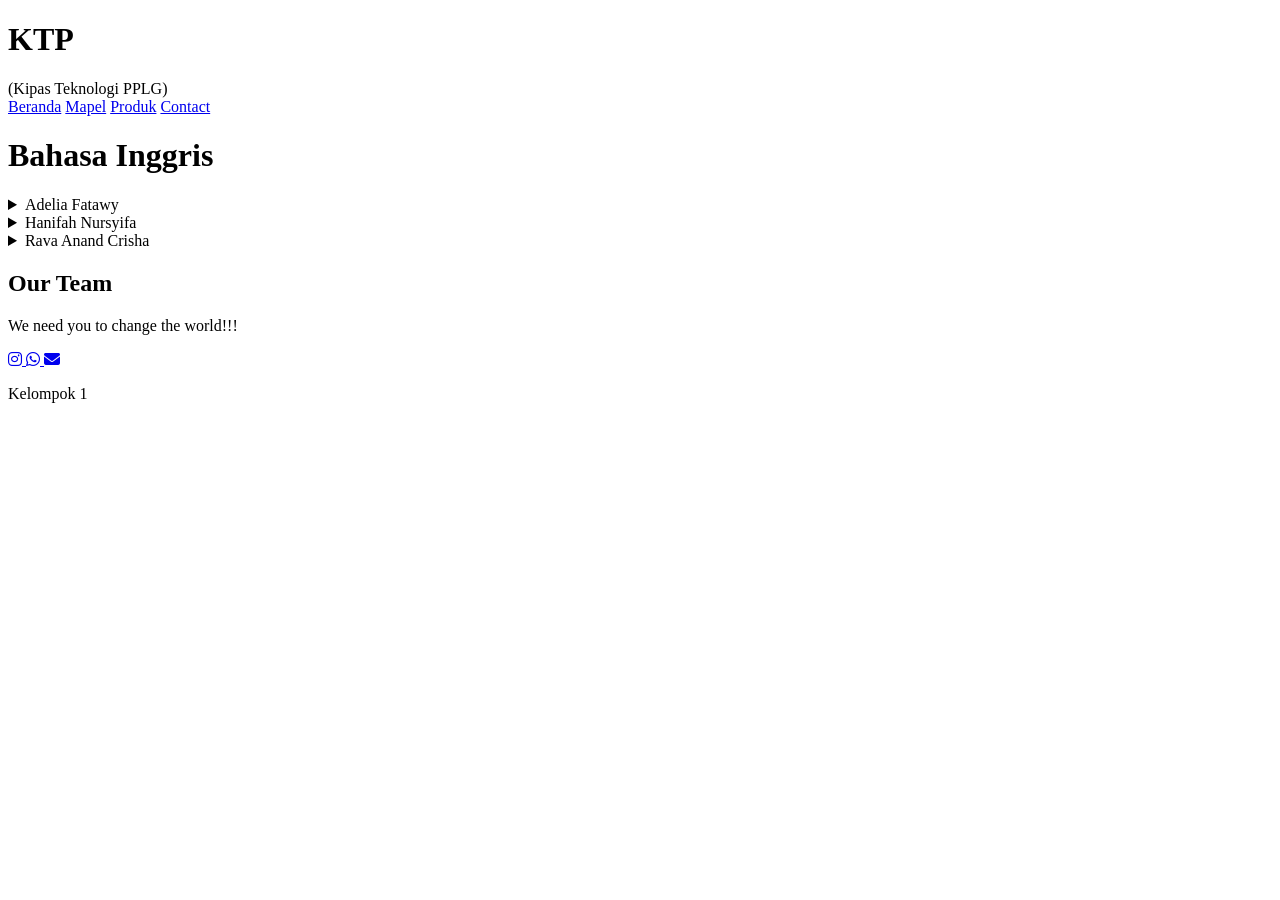
==== b.ingriss.html @ 26e2a277 "Add files via upload" ====
<!DOCTYPE html>
<html lang="en">
<head>
    <meta charset="UTF-8">
    <meta name="viewport" content="width=device-width, initial-scale=1.0">
    
    <link rel="stylesheet" href="Mapel/Bingriss.css">

    <link rel="stylesheet"
    href="https://cdnjs.cloudflare.com/ajax/libs/font-awesome/6.5.0/css/all.min.css">

    <title>Bahasa Inggris</title>
</head>
<body>
    <header class="main-header">

        <div class="header-logo">
            <h1>KTP</h1>
            <span>(Kipas Teknologi PPLG)</span>
        </div>

        <nav class="header-nav">
            <a href="index.html#beranda" class="nav-btn">Beranda</a>
            <a href="index.html#mapel" class="nav-btn">Mapel</a>
            <a href="index.html#produk" class="nav-btn">Produk</a>
            <a href="index.html#footer" class="nav-btn">Contact</a>
        </nav>

    </header>

    <main>
        <div class="ingriss">
            <h1>Bahasa Inggris</h1>
        </div>

        <section class="team-section">
            <div class="member-grid">
                <details class="member-card">
                    <summary>
                        <span>Adelia Fatawy</span>
                    </summary>
                    <p>
                        In this digital era, electronic waste is not difficult to find. Unusable and discarded items can lead to excessive waste accumulation. However, if reused, such as a CPU, which contains a reusable fan and module, it can become a more useful item.
                        <br>
                        A CPU can be disassembled and its components separated, separating the cables, the module, and the fan inside. From there, both materials can be reused to form the main frame of a new product.
                        <br>
                        These two materials can then be combined with new, functional cables. With proper arrangement and a little creativity, these components can become a more useful item.
                        <br>
                        This creates a fan that can be used to provide sufficient airflow in hot weather.
                    </p>
                </details>

                <details class="member-card">
                    <summary>
                        <span>Hanifah Nursyifa</span>
                    </summary>
                    <p>
                        In this modern era, awareness regarding the use of renewable energy is growing, one example being the application of small-scale solar panels. Items often considered trivial or overlooked can be transformed into useful innovations. A concrete example of this is the integration of a mini solar panel, a small motor, and an ordinary hat to create headwear that is both functional and cooling.
                        <br>
                        The creation process begins by preparing a plain hat and the necessary electronic components, including a mini solar panel, thin connecting wires, and a small, low-power fan. The solar panel is positioned on the brim of the hat to capture maximum sunlight, while the fan is mounted at an optimal angle to direct airflow toward the wearer's face.
                        <br>
                        Next, the components are assembled by connecting the wires from the solar panel directly to the fan motor. With careful attention to tidying up the wiring and ensuring the solar panel is securely attached to the fabric of the hat, this simple system is ready to operate automatically whenever it is exposed to sunlight—no additional batteries required.
                        <br>
                        This assembly process results in an innovative, solar-cooled hat that is highly practical for outdoor activities, especially during hot, sweltering weather.
                    </p>
                </details>

                <details class="member-card">
                    <summary>
                        <span>Rava Anand Crisha</span>
                    </summary>
                    <p>
                        In today’s modern era, electronic waste has become a common sight. If left to accumulate, these obsolete items can easily lead to environmental pollution. However, if the components within them are managed wisely—such as by repurposing fans and modules from discarded computer equipment—this waste can be transformed into something far more functional.
                        <br>
                        The repurposing process begins by carefully dismantling old computer units to extract key parts, ranging from wiring and control modules to the internal fan blades. These salvaged components are then prepared to be reassembled into the foundational structure of a new innovation.
                        <br>
                        These still-usable, salvaged components are combined with new, high-quality wiring and a used hat. Through meticulous assembly and a touch of creativity, these separate parts are integrated into a functional, reusable device.
                        <br>
                        The final result is a wearable, mini-fan hat—a practical tool that helps provide a cooling breeze during hot weather.
                    </p>
                </details>
            </div>
        </section>
    </main>
</body>

       <footer class="footer" id="footer">
        <div class="footer-content">
            <h2>Our <span>Team</span></h2>
            <p>
                We need you to change the world!!!
            </p>
            <div class="footer-social">
                <a href="https://instagram.com/0r4n9.00" aria-label="Instagram">
                    <i class="fab fa-instagram"></i>
                </a>
                <a href="https://wa.me/085643763976" aria-label="WhatsApp">
                    <i class="fab fa-whatsapp"></i>
                </a>
                <a href="mailto:adelia.p26003@satamail.my.id" aria-label="Email">
                    <i class="fas fa-envelope"></i>
                </a>
            </div>
        </div>
        <div class="footer-bottom">
            <p>Kelompok 1</p>
        </div>
    </footer>

</html>
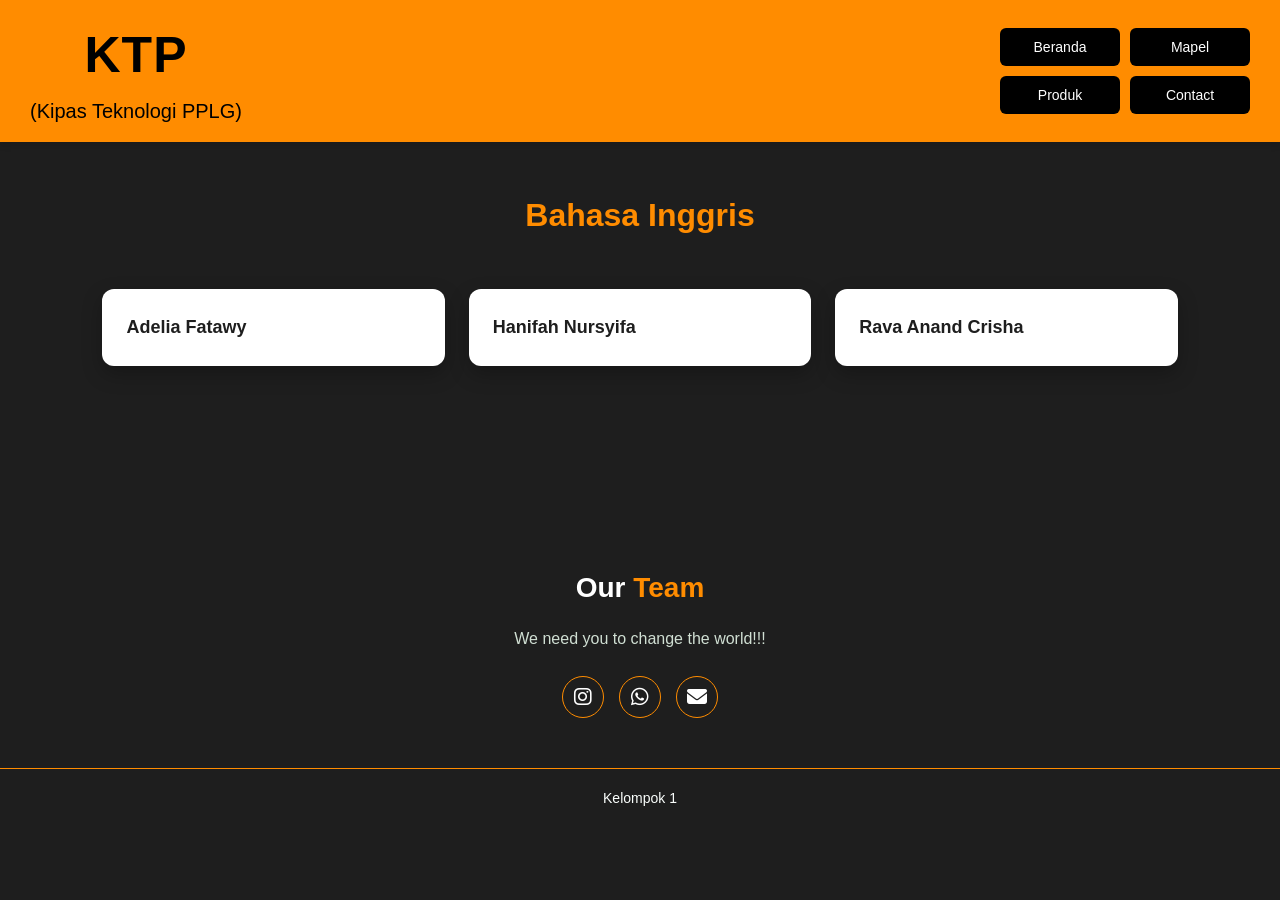
==== commit 71f853af: "Update b.ingriss.html" ====
--- a/b.ingriss.html
+++ b/b.ingriss.html
@@ -94,7 +94,7 @@
                 <a href="https://instagram.com/0r4n9.00" aria-label="Instagram">
                     <i class="fab fa-instagram"></i>
                 </a>
-                <a href="https://wa.me/085643763976" aria-label="WhatsApp">
+                <a href="https://wa.me/6285643763976" aria-label="WhatsApp">
                     <i class="fab fa-whatsapp"></i>
                 </a>
                 <a href="mailto:adelia.p26003@satamail.my.id" aria-label="Email">
@@ -107,4 +107,4 @@
         </div>
     </footer>
 
-</html>+</html>
--- a/Mapel/Bingriss.css
+++ b/Mapel/Bingriss.css
@@ -0,0 +1,190 @@
+* {
+    margin: 0;
+    padding: 0;
+    box-sizing: border-box;
+    font-family: 'Segoe UI', Tahoma, Geneva, Verdana, sans-serif;
+}
+
+body {
+    background-color: #1E1E1E;
+    color: #FF8C00;
+    line-height: 1.6;
+}
+
+.main-header {
+    position: sticky;
+    top: 0;
+    display: flex;
+    justify-content: space-between;
+    align-items: center;
+    background-color: #FF8C00;
+    padding: 15px 30px;
+    color: #000000;
+    box-shadow: 0 4px 6px rgba(0, 0, 0, 0.1);
+}
+
+.header-logo h1 {
+    font-size: 50px;
+    font-weight: 750;
+    letter-spacing: 1px;
+    text-align: center;
+}
+
+
+.header-logo span {
+font-size: 20px;
+}
+
+.header-nav {
+    display: grid;
+    grid-template-columns: repeat(2, 120px);
+    grid-template-rows: repeat(2, auto); 
+    gap: 10px;                            
+}
+
+.nav-btn {
+    display: inline-block;
+    text-align: center;
+    text-decoration: none;
+    color: #ffffff;
+    background-color: #000000;
+    padding: 8px 12px;
+    border-radius: 6px;
+    font-size: 14px;
+    font-weight: 500;
+    transition: background-color 0.3s ease, transform 0.1s ease;
+}
+
+.nav-btn:hover {
+    background-color: #ffffff;
+    transform: translateY(-1px);
+    color: #000000;
+}
+
+.nav-btn:active {
+    transform: translateY(1px);
+}
+
+.ingriss {
+    display: flex;
+    justify-content: center;
+    align-items: center;
+    padding: 48px 24px 24px;
+}
+
+.team-section {
+    padding: 24px 8% 70px;
+}
+
+.team-section h2 {
+    margin-bottom: 24px;
+    color: #ffffff;
+    text-align: center;
+}
+
+.member-grid {
+    display: grid;
+    grid-template-columns: repeat(3, minmax(0, 1fr));
+    gap: 24px;
+}
+
+.member-card {
+    align-self: start;
+    overflow: hidden;
+    border-radius: 12px;
+    background: #ffffff;
+    color: #1e1e1e;
+    box-shadow: 0 8px 20px rgba(0, 0, 0, 0.25);
+}
+
+.member-card summary {
+    display: flex;
+    align-items: center;
+    padding: 24px;
+    color: #1e1e1e;
+    cursor: pointer;
+    font-size: 18px;
+    font-weight: 700;
+    text-align: center;
+    list-style-position: inside;
+}
+
+.member-card summary:focus-visible {
+    outline: 3px solid #ff8c00;
+    outline-offset: -3px;
+}
+
+.member-card p {
+    padding: 0 24px 24px;
+    color: #333333;
+    text-align: center;
+}
+
+@media (max-width: 700px) {
+    .member-grid {
+        grid-template-columns: 1fr;
+    }
+
+    .team-section {
+        padding-right: 6%;
+        padding-left: 6%;
+    }
+}
+
+.footer {
+    background: #1E1E1E;
+    color: white;
+    text-align: center;
+    margin-top: 80px;
+}
+
+.footer-content {
+    padding: 50px 20px;
+}
+
+.footer-content h2 {
+    font-size: 28px;
+    margin-bottom: 15px;
+}
+
+.footer-content h2 span {
+    color: #FF8C00;
+}
+
+.footer-content p {
+    color: #d0dfd3;
+    line-height: 1.6;
+}
+
+.footer-social {
+    display: flex;
+    justify-content: center;
+    gap: 15px;
+    margin-top: 25px;
+}
+
+.footer-social a {
+    color: white;
+    font-size: 20px;
+    text-decoration: none;
+    width: 42px;
+    height: 42px;
+    border: 1px solid #FF8C00;
+    border-radius: 50%;
+    display: flex;
+    justify-content: center;
+    align-items: center;
+    transition: 0.3s;
+}
+
+.footer-social a:hover {
+    background: #FF8C00;
+    color: #1E1E1E;
+}
+
+.footer-bottom {
+    border-top: 1px solid #FF8C00;
+    padding: 18px;
+    font-size: 14px;
+    color: #fafefc;
+}
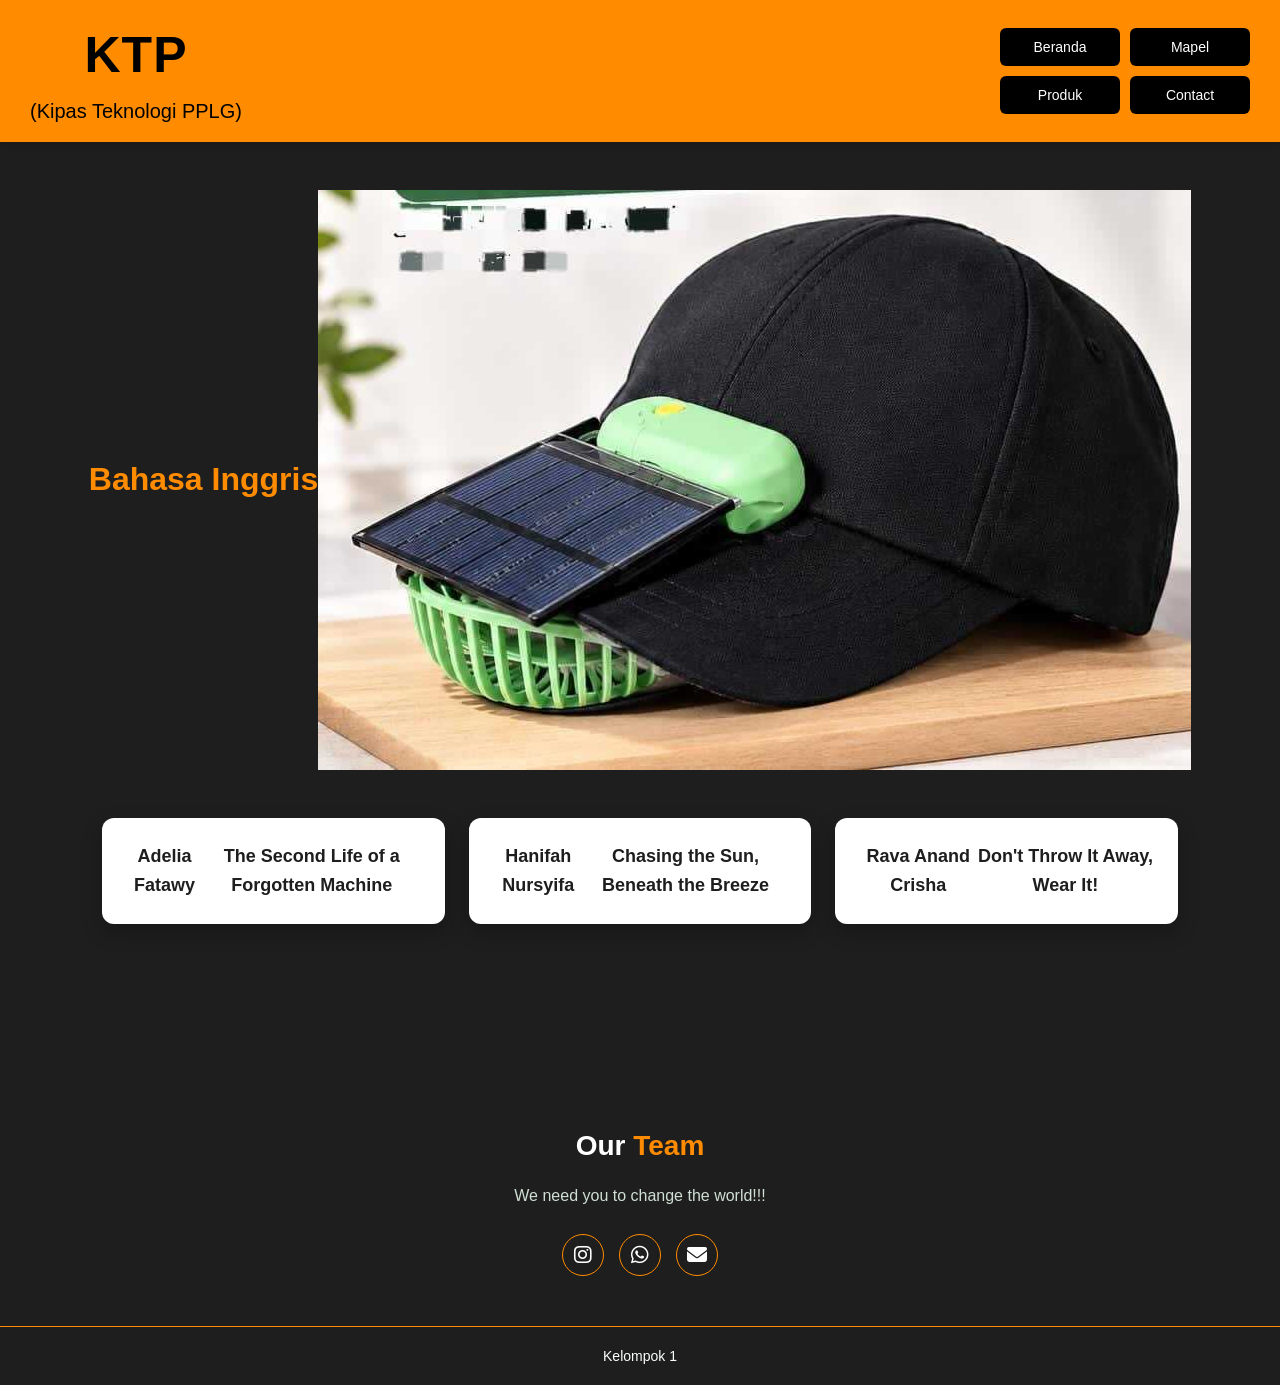
==== commit 5e195641: "Update b.ingriss.html" ====
--- a/b.ingriss.html
+++ b/b.ingriss.html
@@ -31,6 +31,7 @@
     <main>
         <div class="ingriss">
             <h1>Bahasa Inggris</h1>
+            <img class="topi-image" src="img/topi.jpg" alt="Topi kipas tenaga surya">
         </div>
 
         <section class="team-section">
@@ -38,6 +39,7 @@
                 <details class="member-card">
                     <summary>
                         <span>Adelia Fatawy</span>
+                        <span class="project-title">The Second Life of a Forgotten Machine</span>
                     </summary>
                     <p>
                         In this digital era, electronic waste is not difficult to find. Unusable and discarded items can lead to excessive waste accumulation. However, if reused, such as a CPU, which contains a reusable fan and module, it can become a more useful item.
@@ -53,6 +55,7 @@
                 <details class="member-card">
                     <summary>
                         <span>Hanifah Nursyifa</span>
+                        <span class="project-title">Chasing the Sun, Beneath the Breeze</span>
                     </summary>
                     <p>
                         In this modern era, awareness regarding the use of renewable energy is growing, one example being the application of small-scale solar panels. Items often considered trivial or overlooked can be transformed into useful innovations. A concrete example of this is the integration of a mini solar panel, a small motor, and an ordinary hat to create headwear that is both functional and cooling.
@@ -68,6 +71,7 @@
                 <details class="member-card">
                     <summary>
                         <span>Rava Anand Crisha</span>
+                        <span class="project-title">Don't Throw It Away, Wear It!</span>
                     </summary>
                     <p>
                         In today’s modern era, electronic waste has become a common sight. If left to accumulate, these obsolete items can easily lead to environmental pollution. However, if the components within them are managed wisely—such as by repurposing fans and modules from discarded computer equipment—this waste can be transformed into something far more functional.
@@ -94,7 +98,7 @@
                 <a href="https://instagram.com/0r4n9.00" aria-label="Instagram">
                     <i class="fab fa-instagram"></i>
                 </a>
-                <a href="https://wa.me/6285643763976" aria-label="WhatsApp">
+                <a href="https://wa.me/5285643763976" aria-label="WhatsApp">
                     <i class="fab fa-whatsapp"></i>
                 </a>
                 <a href="mailto:adelia.p26003@satamail.my.id" aria-label="Email">
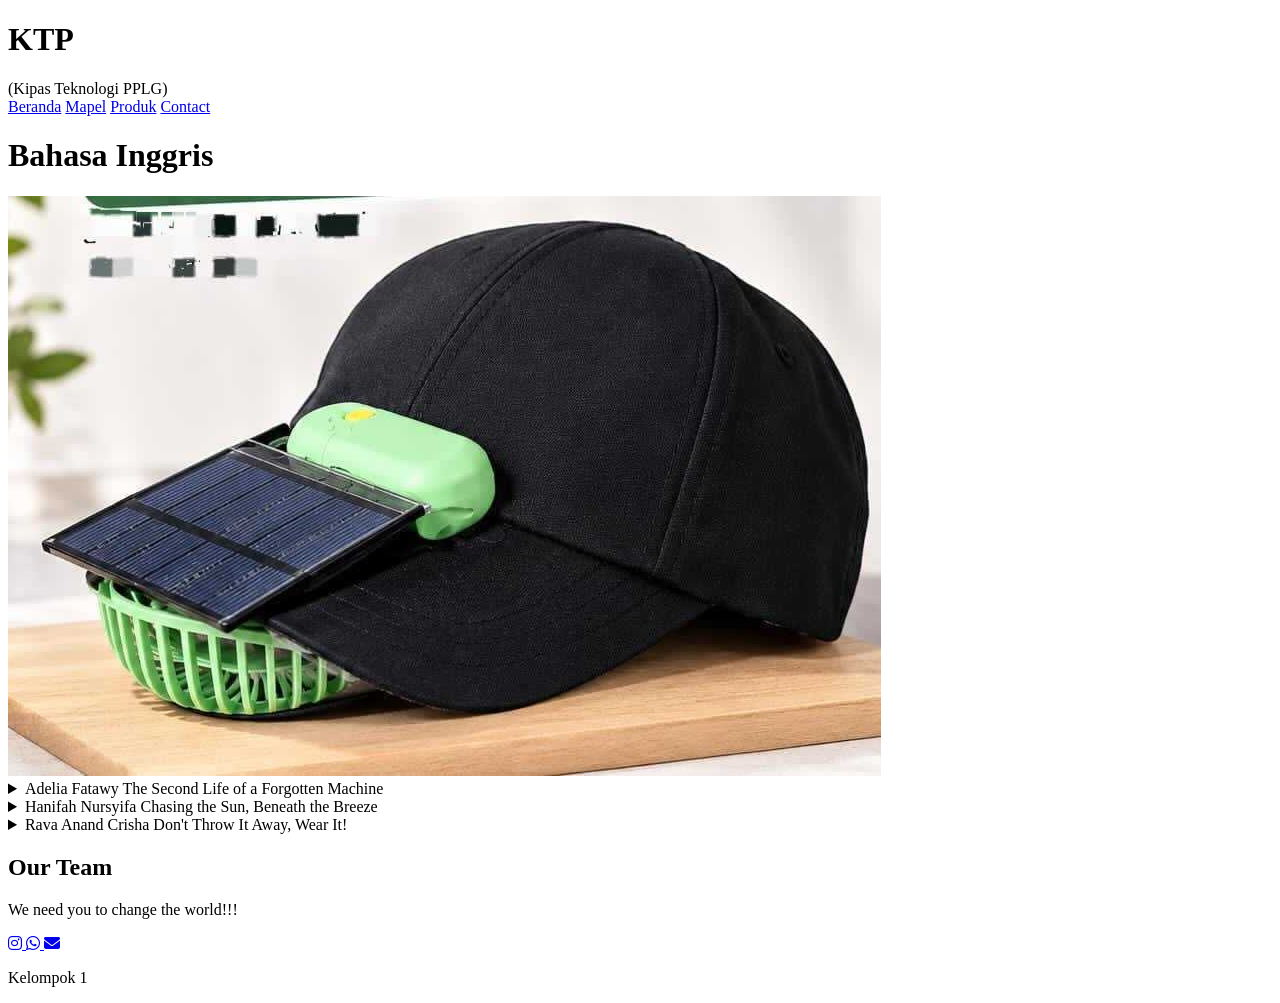
==== commit 19dc39c6: "Add files via upload" ====
--- a/b.ingriss.html
+++ b/b.ingriss.html
@@ -111,4 +111,4 @@
         </div>
     </footer>
 
-</html>
+</html>
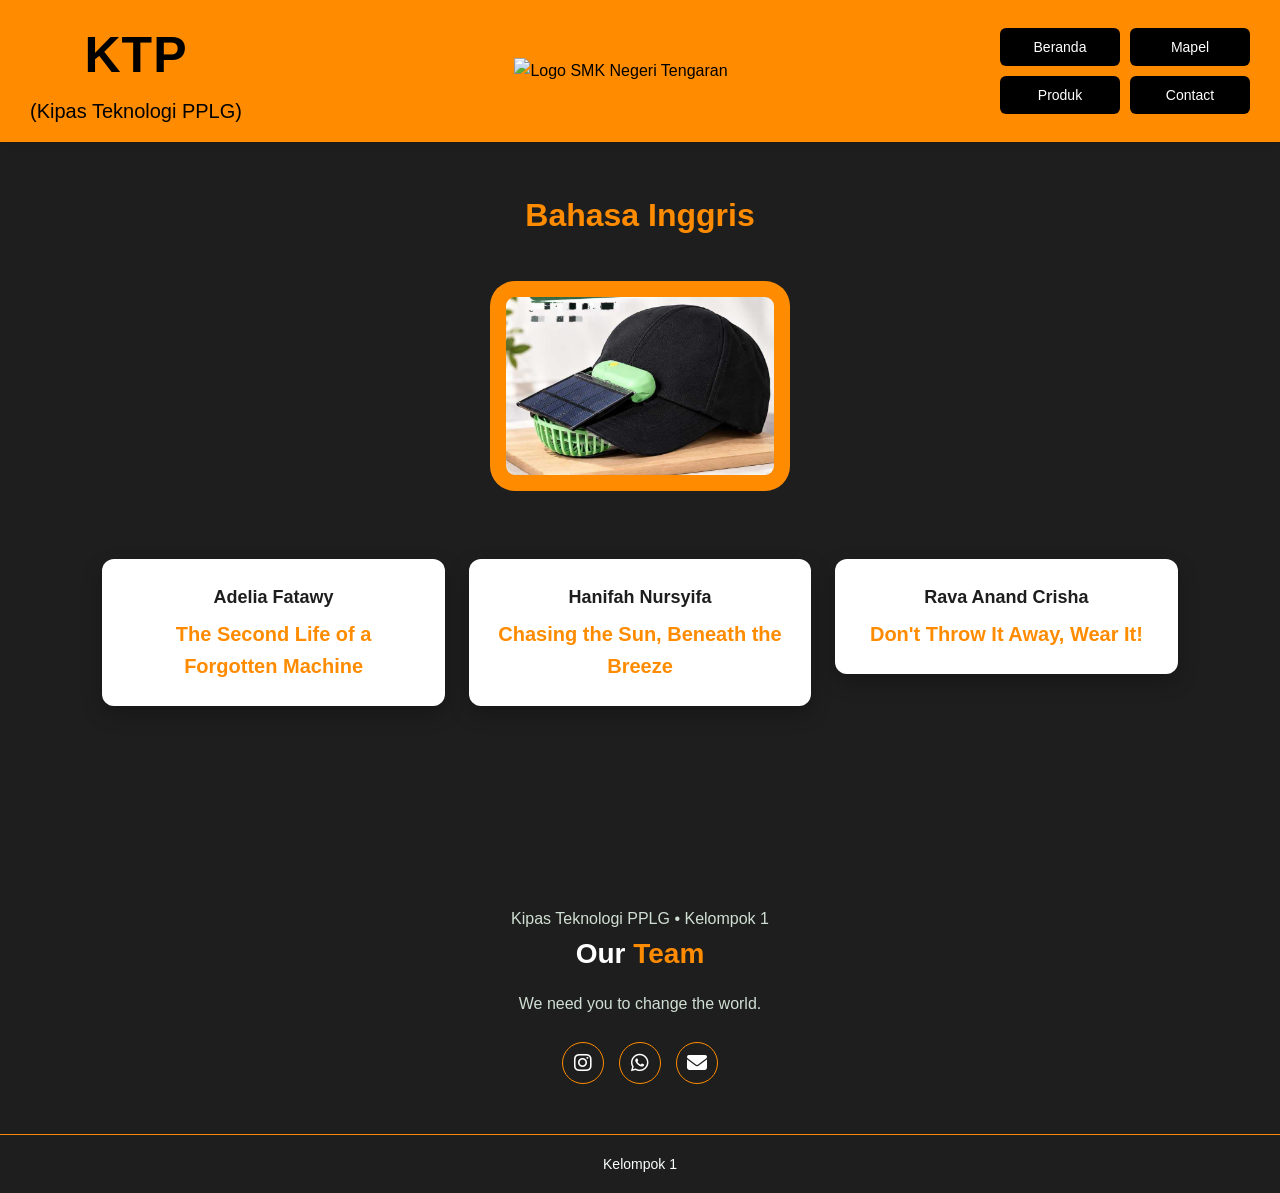
==== commit 0efc6326: "Add header emblem and update footer text Added header emblem and updated footer content." ====
--- a/b.ingriss.html
+++ b/b.ingriss.html
@@ -18,6 +18,8 @@
             <h1>KTP</h1>
             <span>(Kipas Teknologi PPLG)</span>
         </div>
+
+        <img class="header-emblem" src="img/SMK.png" alt="Logo SMK Negeri Tengaran">
 
         <nav class="header-nav">
             <a href="index.html#beranda" class="nav-btn">Beranda</a>
@@ -88,17 +90,18 @@
     </main>
 </body>
 
-       <footer class="footer" id="footer">
+       <footer class="footer">
         <div class="footer-content">
+            <p class="footer-kicker">Kipas Teknologi PPLG <span>•</span> Kelompok 1</p>
             <h2>Our <span>Team</span></h2>
             <p>
-                We need you to change the world!!!
+                We need you to change the world.
             </p>
             <div class="footer-social">
                 <a href="https://instagram.com/0r4n9.00" aria-label="Instagram">
                     <i class="fab fa-instagram"></i>
                 </a>
-                <a href="https://wa.me/5285643763976" aria-label="WhatsApp">
+                <a href="https://wa.me/6285643763976" aria-label="WhatsApp">
                     <i class="fab fa-whatsapp"></i>
                 </a>
                 <a href="mailto:adelia.p26003@satamail.my.id" aria-label="Email">
@@ -111,4 +114,4 @@
         </div>
     </footer>
 
-</html>+</html>
--- a/Mapel/Bingriss.css
+++ b/Mapel/Bingriss.css
@@ -0,0 +1,209 @@
+* {
+    margin: 0;
+    padding: 0;
+    box-sizing: border-box;
+    font-family: 'Segoe UI', Tahoma, Geneva, Verdana, sans-serif;
+}
+
+body {
+    background-color: #1E1E1E;
+    color: #FF8C00;
+    line-height: 1.6;
+}
+
+.main-header {
+    position: sticky;
+    top: 0;
+    display: flex;
+    justify-content: space-between;
+    align-items: center;
+    background-color: #FF8C00;
+    padding: 15px 30px;
+    color: #000000;
+    box-shadow: 0 4px 6px rgba(0, 0, 0, 0.1);
+}
+
+.header-logo h1 {
+    font-size: 50px;
+    font-weight: 750;
+    letter-spacing: 1px;
+    text-align: center;
+}
+
+
+.header-logo span {
+font-size: 20px;
+}
+
+.header-nav {
+    display: grid;
+    grid-template-columns: repeat(2, 120px);
+    grid-template-rows: repeat(2, auto); 
+    gap: 10px;                            
+}
+
+.nav-btn {
+    display: inline-block;
+    text-align: center;
+    text-decoration: none;
+    color: #ffffff;
+    background-color: #000000;
+    padding: 8px 12px;
+    border-radius: 6px;
+    font-size: 14px;
+    font-weight: 500;
+    transition: background-color 0.3s ease, transform 0.1s ease;
+}
+
+.nav-btn:hover {
+    background-color: #ffffff;
+    transform: translateY(-1px);
+    color: #000000;
+}
+
+.nav-btn:active {
+    transform: translateY(1px);
+}
+
+.ingriss {
+    display: flex;
+    flex-direction: column;
+    justify-content: center;
+    align-items: center;
+    gap: 20px;
+    padding: 48px 24px 24px;
+}
+
+.topi-image {
+    margin: 20px;
+    display: block;
+    margin-inline: auto;
+    padding: 16px;
+    background-color: #ff8c00;
+    border-radius: 25px;
+    width:300px;
+}
+
+.team-section {
+    padding: 24px 8% 70px;
+}
+
+.team-section h2 {
+    margin-bottom: 24px;
+    color: #ffffff;
+    text-align: center;
+}
+
+.member-grid {
+    display: grid;
+    grid-template-columns: repeat(3, minmax(0, 1fr));
+    gap: 24px;
+}
+
+.member-card {
+    align-self: start;
+    overflow: hidden;
+    border-radius: 12px;
+    background: #ffffff;
+    color: #1e1e1e;
+    box-shadow: 0 8px 20px rgba(0, 0, 0, 0.25);
+}
+
+.member-card summary {
+    display: flex;
+    flex-direction: column;
+    align-items: center;
+    gap: 6px;
+    padding: 24px;
+    color: #1e1e1e;
+    cursor: pointer;
+    font-size: 18px;
+    font-weight: 700;
+    text-align: center;
+    list-style-position: inside;
+}
+
+.project-title {
+    color: #ff8c00;
+    font-size: 20px;
+}
+
+.member-card summary:focus-visible {
+    outline: 3px solid #ff8c00;
+    outline-offset: -3px;
+}
+
+.member-card p {
+    padding: 0 24px 24px;
+    color: #333333;
+    text-align: center;
+}
+
+@media (max-width: 700px) {
+    .member-grid {
+        grid-template-columns: 1fr;
+    }
+
+    .team-section {
+        padding-right: 6%;
+        padding-left: 6%;
+    }
+}
+
+.footer {
+    background: #1E1E1E;
+    color: white;
+    text-align: center;
+    margin-top: 80px;
+}
+
+.footer-content {
+    padding: 50px 20px;
+}
+
+.footer-content h2 {
+    font-size: 28px;
+    margin-bottom: 15px;
+}
+
+.footer-content h2 span {
+    color: #FF8C00;
+}
+
+.footer-content p {
+    color: #d0dfd3;
+    line-height: 1.6;
+}
+
+.footer-social {
+    display: flex;
+    justify-content: center;
+    gap: 15px;
+    margin-top: 25px;
+}
+
+.footer-social a {
+    color: white;
+    font-size: 20px;
+    text-decoration: none;
+    width: 42px;
+    height: 42px;
+    border: 1px solid #FF8C00;
+    border-radius: 50%;
+    display: flex;
+    justify-content: center;
+    align-items: center;
+    transition: 0.3s;
+}
+
+.footer-social a:hover {
+    background: #FF8C00;
+    color: #1E1E1E;
+}
+
+.footer-bottom {
+    border-top: 1px solid #FF8C00;
+    padding: 18px;
+    font-size: 14px;
+    color: #fafefc;
+}
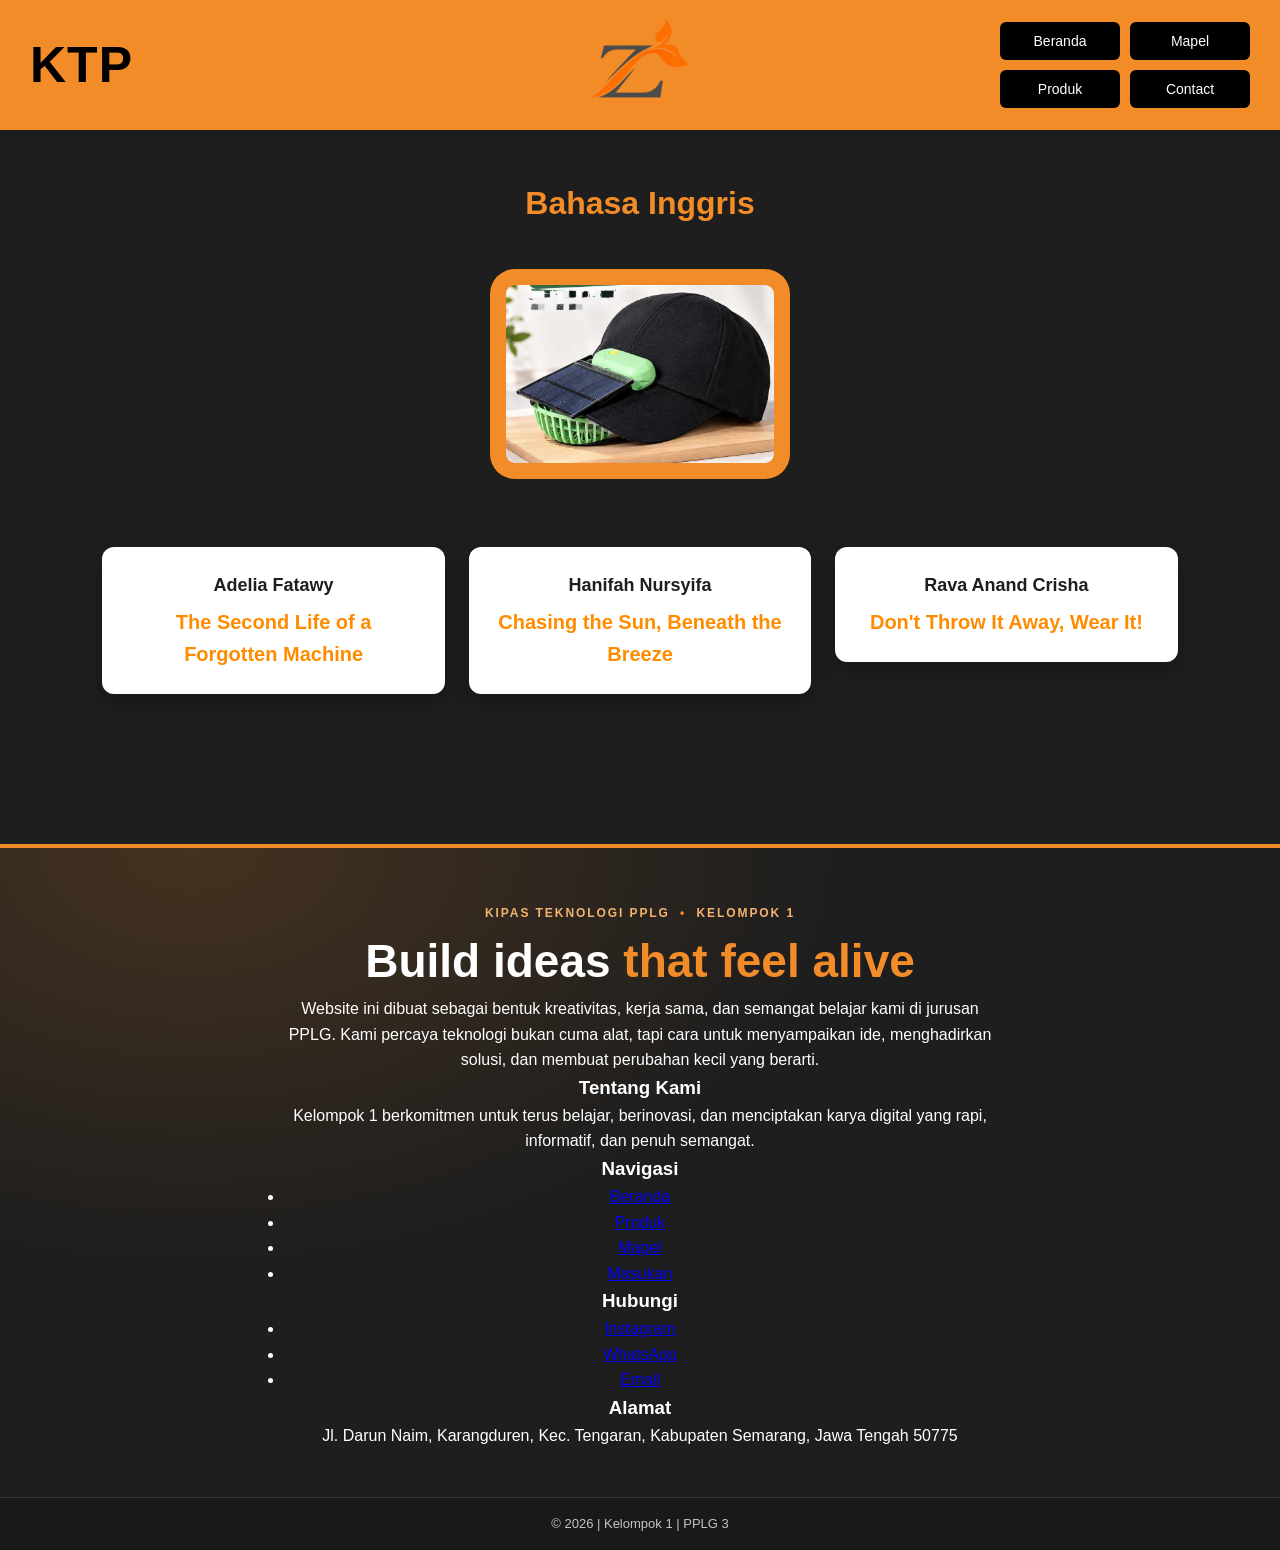
==== commit 6d016115: "Update b.ingriss.html" ====
--- a/b.ingriss.html
+++ b/b.ingriss.html
@@ -16,7 +16,6 @@
 
         <div class="header-logo">
             <h1>KTP</h1>
-            <span>(Kipas Teknologi PPLG)</span>
         </div>
 
         <img class="header-emblem" src="img/SMK.png" alt="Logo SMK Negeri Tengaran">
@@ -92,25 +91,53 @@
 
        <footer class="footer">
         <div class="footer-content">
-            <p class="footer-kicker">Kipas Teknologi PPLG <span>•</span> Kelompok 1</p>
-            <h2>Our <span>Team</span></h2>
-            <p>
-                We need you to change the world.
-            </p>
-            <div class="footer-social">
-                <a href="https://instagram.com/0r4n9.00" aria-label="Instagram">
-                    <i class="fab fa-instagram"></i>
-                </a>
-                <a href="https://wa.me/6285643763976" aria-label="WhatsApp">
-                    <i class="fab fa-whatsapp"></i>
-                </a>
-                <a href="mailto:adelia.p26003@satamail.my.id" aria-label="Email">
-                    <i class="fas fa-envelope"></i>
-                </a>
+            <div class="footer-brand">
+                <p class="footer-kicker">Kipas Teknologi PPLG <span>•</span> Kelompok 1</p>
+                <h2>Build ideas <span>that feel alive</span></h2>
+                <p>
+                    Website ini dibuat sebagai bentuk kreativitas, kerja sama, dan semangat belajar kami di jurusan PPLG.
+                    Kami percaya teknologi bukan cuma alat, tapi cara untuk menyampaikan ide, menghadirkan solusi, dan membuat perubahan kecil yang berarti.
+                </p>
             </div>
+
+            <div class="footer-grid">
+                <div class="footer-column">
+                    <h3>Tentang Kami</h3>
+                    <p>
+                        Kelompok 1 berkomitmen untuk terus belajar, berinovasi, dan menciptakan karya digital yang rapi, informatif, dan penuh semangat.
+                    </p>
+                </div>
+
+                <div class="footer-column">
+                    <h3>Navigasi</h3>
+                    <ul class="footer-links">
+                        <li><a href="index.html#beranda">Beranda</a></li>
+                        <li><a href="index.html#produk">Produk</a></li>
+                        <li><a href="index.html#mapel">Mapel</a></li>
+                        <li><a href="index.html#footer">Masukan</a></li>
+                    </ul>
+                </div>
+
+                <div class="footer-column">
+                    <h3>Hubungi</h3>
+                    <ul class="footer-links">
+                        <li><a href="https://instagram.com/0r4n9.00">Instagram</a></li>
+                        <li><a href="https://wa.me/6285643763976">WhatsApp</a></li>
+                        <li><a href="mailto:adelia.p26003@satamail.my.id">Email</a></li>
+                    </ul>
+                </div>
+
+                <div class="footer-column">
+                    <h3>Alamat</h3>
+                    <p>
+                        Jl. Darun Naim, Karangduren, Kec. Tengaran, Kabupaten Semarang, Jawa Tengah 50775
+                    </p>
+                </div>
+            </div>
+
         </div>
         <div class="footer-bottom">
-            <p>Kelompok 1</p>
+            <p>© 2026 | Kelompok 1 | PPLG 3</p>
         </div>
     </footer>
 
--- a/Mapel/Bingriss.css
+++ b/Mapel/Bingriss.css
@@ -7,20 +7,31 @@
 
 body {
     background-color: #1E1E1E;
-    color: #FF8C00;
+    color: #F28C28;
     line-height: 1.6;
 }
 
 .main-header {
     position: sticky;
     top: 0;
-    display: flex;
-    justify-content: space-between;
+    display: grid;
+    grid-template-columns: minmax(0, 1fr) auto minmax(0, 1fr);
     align-items: center;
-    background-color: #FF8C00;
+    background-color: #F28C28;
     padding: 15px 30px;
     color: #000000;
     box-shadow: 0 4px 6px rgba(0, 0, 0, 0.1);
+}
+
+.header-logo {
+    justify-self: start;
+}
+
+.header-emblem {
+    width: 100px;
+    height: 100px;
+    object-fit: contain;
+    justify-self: center;
 }
 
 .header-logo h1 {
@@ -40,6 +51,55 @@
     grid-template-columns: repeat(2, 120px);
     grid-template-rows: repeat(2, auto); 
     gap: 10px;                            
+    justify-self: end;
+}
+
+@media (max-width: 700px) {
+    .main-header {
+        grid-template-columns: 1fr auto;
+        row-gap: 12px;
+    }
+
+    .header-logo {
+        grid-column: 1;
+        grid-row: 1;
+    }
+
+    .header-emblem {
+        grid-column: 2;
+        grid-row: 1;
+    }
+
+    .header-nav {
+        grid-column: 1 / -1;
+        grid-row: 2;
+        justify-self: center;
+    }
+}
+
+@media (max-width: 420px) {
+    .main-header {
+        grid-template-columns: 1fr;
+        justify-items: center;
+    }
+
+    .header-logo,
+    .header-emblem,
+    .header-nav {
+        grid-column: 1;
+    }
+
+    .header-logo {
+        grid-row: 1;
+    }
+
+    .header-emblem {
+        grid-row: 2;
+    }
+
+    .header-nav {
+        grid-row: 3;
+    }
 }
 
 .nav-btn {
@@ -79,7 +139,7 @@
     display: block;
     margin-inline: auto;
     padding: 16px;
-    background-color: #ff8c00;
+    background-color: #F28C28;
     border-radius: 25px;
     width:300px;
 }
@@ -151,26 +211,48 @@
 }
 
 .footer {
-    background: #1E1E1E;
-    color: white;
-    text-align: center;
+    position: relative;
+    overflow: hidden;
     margin-top: 80px;
+    border-top: 4px solid #F28C28;
+    background:
+        radial-gradient(ellipse at 15% 0%, rgba(242, 140, 40, 0.18), transparent 42%),
+        #1E1E1E;
+    color: #fff;
+    text-align: center;
 }
 
 .footer-content {
-    padding: 50px 20px;
+    max-width: 760px;
+    margin: 0 auto;
+    padding: 56px 24px 48px;
+}
+
+.footer-kicker {
+    margin-bottom: 12px;
+    color: #F5B36F;
+    font-size: 12px;
+    font-weight: 700;
+    letter-spacing: 0.16em;
+    text-transform: uppercase;
+}
+
+.footer-kicker span {
+    padding: 0 5px;
+    color: #F28C28;
 }
 
 .footer-content h2 {
-    font-size: 28px;
-    margin-bottom: 15px;
+    margin-bottom: 8px;
+    font-size: clamp(32px, 5vw, 46px);
+    line-height: 1.15;
 }
 
 .footer-content h2 span {
-    color: #FF8C00;
-}
-
-.footer-content p {
+    color: #F28C28;
+}
+
+.footer-content > p:not(.footer-kicker) {
     color: #d0dfd3;
     line-height: 1.6;
 }
@@ -178,32 +260,52 @@
 .footer-social {
     display: flex;
     justify-content: center;
-    gap: 15px;
-    margin-top: 25px;
+    gap: 12px;
+    margin-top: 26px;
 }
 
 .footer-social a {
-    color: white;
-    font-size: 20px;
+    display: flex;
+    width: 48px;
+    height: 48px;
+    align-items: center;
+    justify-content: center;
+    border: 1px solid rgba(255, 255, 255, 0.18);
+    border-radius: 50%;
+    background: rgba(255, 255, 255, 0.07);
+    color: #fff;
+    font-size: 19px;
     text-decoration: none;
-    width: 42px;
-    height: 42px;
-    border: 1px solid #FF8C00;
-    border-radius: 50%;
-    display: flex;
-    justify-content: center;
-    align-items: center;
-    transition: 0.3s;
+    transition: transform 180ms ease, background-color 180ms ease, color 180ms ease;
 }
 
 .footer-social a:hover {
-    background: #FF8C00;
+    transform: translateY(-4px);
+    border-color: #F28C28;
+    background: #F28C28;
     color: #1E1E1E;
 }
 
+.footer-social a:focus-visible {
+    outline: 3px solid #F5B36F;
+    outline-offset: 4px;
+}
+
 .footer-bottom {
-    border-top: 1px solid #FF8C00;
-    padding: 18px;
-    font-size: 14px;
-    color: #fafefc;
-}+    border-top: 1px solid rgba(255, 255, 255, 0.12);
+    padding: 16px 20px;
+    background: rgba(0, 0, 0, 0.16);
+    color: #c5c5c5;
+    font-size: 13px;
+}
+
+@media (max-width: 560px) {
+    .footer-content {
+        padding: 44px 20px 38px;
+    }
+
+    .footer-kicker {
+        font-size: 10px;
+        letter-spacing: 0.12em;
+    }
+}
